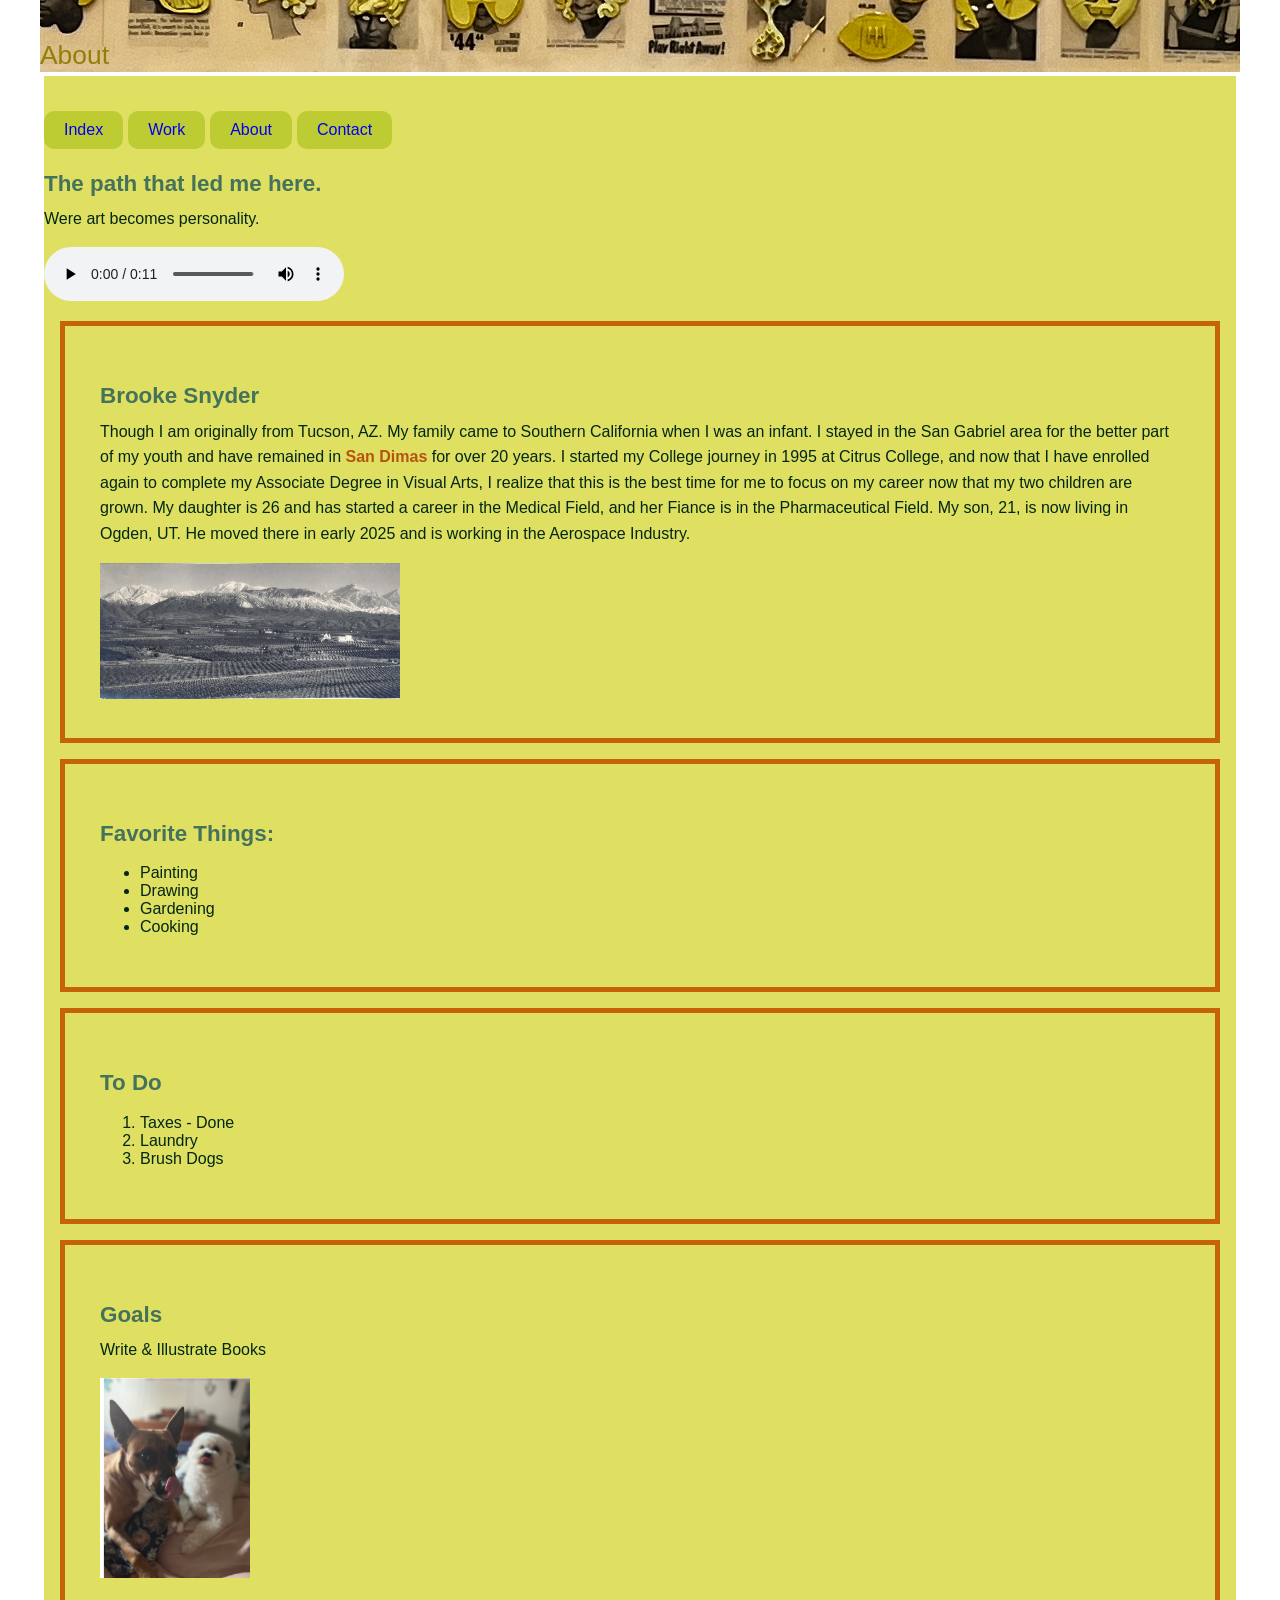
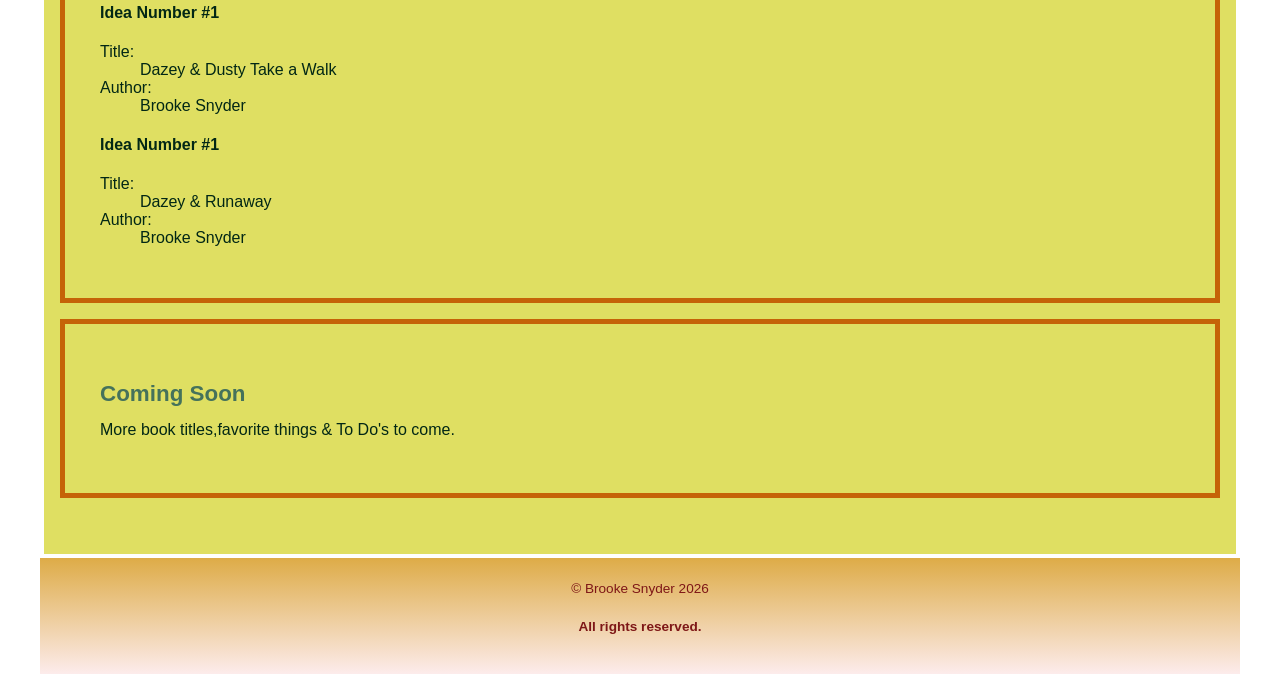
==== about.html @ c8cd3e3d "My first commit" ====
<!doctype html>
<html lang="en">
<head>
<meta charset="utf-8">
<title>About</title>
<link rel="stylesheet" href="CSS/screen.css">
</head>
<body>


<div class="container">

<header>
<h1>About</h1>
</header>

<div class="content-area group section">


<nav class="site-nav">

        <ul class="group">
          
<li><a class="nav-home" href="Index.html">Index</a></li>
<li><a class="nav-work" href="Work.html">Work</a></li>
<li><a class="nav-about" href="About.html">About</a></li>
<li><a class="nav-contact" href="Contact.html">Contact</a></li>
       </ul>
</nav>
 
   <h2>The path that led me here.</h2>
      <p>Were art becomes personality.</p>
  <main>

</section>

<audio controls>
  <source src="Audio/ukulele.mp3" type="audio/mp3">
</audio>


<section>
<!--This is where the main article begins-->
<article>

<h2>Brooke Snyder</h2>
    <p> Though I am originally from Tucson, AZ. My family came to Southern California when I was an infant. I stayed in the San Gabriel area for the better part of my youth and have remained in <span class="brand-color">San Dimas</span> for over 20 years. I started my College journey in 1995 at Citrus College, and now that I have enrolled again to complete my Associate Degree in Visual Arts, I realize that this is the best time for me to focus on my career now that my two children are grown. My daughter is 26 and has started a career in the Medical Field, and her Fiance is in the Pharmaceutical Field. My son, 21, is now living in Ogden, UT. He moved there in early 2025 and is working in the Aerospace Industry.</p>
</article>

<img src="Images/SD-SanGabrielValleycirca1920.svg" alt="Black and white image of San Gabriel Valley circa 1920." width="300" height="150">
</section>
<!--This is where the main article ends-->

<!--This is where "Favorite Things" begins-->
<section>
<h2>Favorite Things:</h2>
<ul>
    <li>Painting</li>
    <li>Drawing</li>
    <li>Gardening</li>
    <li>Cooking</li>
</ul>
</section>
<!--This is where "Favorite Things" ends-->

<!--This is where Things to work on" begins-->
<section>
<h2>To Do</h2>
<ol>
    <li>Taxes - Done</li>
    <li>Laundry</li>
    <li>Brush Dogs</li>
</ol>
</section>
<!--This is where "Things to work on" ends-->

<!--This is where "Goals" begins-->
<section>
<h2>Goals</h2>
<p>Write &amp; Illustrate Books</p>
<img src="Images/DazeyandDustyMlems.jpeg" alt="Dusty and Dazey with their tongues out" width="150" height="300">

<h4>Idea Number #1</h4>
<dl>
 <dt>Title:</dt>
 <dd>Dazey &amp; Dusty Take a Walk</dd>
 <dt>Author:</dt>
 <dd>Brooke Snyder</dd>
</dl>


<h4>Idea Number #1</h4>
<dl>
 <dt>Title:</dt>
 <dd>Dazey &amp; Runaway</dd>
 <dt>Author:</dt>
 <dd>Brooke Snyder</dd>
</dl>

</section>

<!--This is where "Goals" ends-->

<section>
<h2>Coming Soon</h2>
<p>More book titles,favorite things &amp; To Do's to come.</p>
</section>

  </main>
</div>
<footer>
  <p>&copy; Brooke Snyder 2026</p>
  <p class="highlight">All rights reserved.</p>
</footer>


</div>
</body>
</html>
---- CSS/screen.css ----
/* ===== Week 7: Base styles ===== */

header {
  padding-top: 40px;
  color: #3c4615;
  background-image: url(../Images/TheBroadArtWall.JPG);
  background-position: center;
  background-repeat: no-repeat;
}

.image-banner {
  position: relative;
  margin-bottom: 40px;
  overflow: hidden;
}

.image-banner img {
  display: block;
  transition: all 1.9s;
}

.image-banner:hover img {
  transform: scale(1.5);
}

.banner-description {
  margin: 3px;
  position: absolute;
  bottom: 0;
  left: 0;
  color: #fff;
  background-color: rgba(190, 65, 65, 0.65);
  opacity: 0;
  transition-property: all;
  transition-duration: 1s;
  transform: translateY(100%);
}

.image-banner:hover .banner-description {
  opacity: 1;
  transform: translateY(0);
}

@media screen and (max-width: 767px) {
  .box-a {
    margin-bottom: 15px;
  }
}

.feature {
  position: relative;
  display: inline-block;
}


.feature img {
  display: block;
  max-width: 100%;
  height: auto;
}

.badge {
  position: absolute;
  left: 10px;
  bottom: 10px;
  margin: 0;
  padding: 8px 12px;
  background: rgba(196, 35, 35, 0.6);
  color: #fff;
}


.info-box {
  background-color: #869960;
  border: 5px solid #206643;
  padding: 20px 40px 7px 40px;
  margin-bottom: 1em;

}

@media screen and (max-width: 767px) {
  .hide-small {
    display: none;
  }
}

@media screen and (max-width:480px) {
    .hide-small 
    {   display: none;}
}

section {
  border: 5px solid #c56307;
  padding: 35px;
  margin: 16px;
}

/* ===== Week 9: Typography (2 fonts: body + headings) ===== */


/* Custom Fonts */

@font-face {
  font-family: 'DynaPuff';
  font-style: normal;
  font-weight: 400 700;
  font-stretch: 87.5%;
  font-display: swap;
  src: url(https://fonts.gstatic.com/s/dynapuff/v9/z7NKdRvsZDIVHbYPMhZJ3HQ83UaSu4uhyL-zFMLpepw.woff2) format('woff2');
  unicode-range: U+0460-052F, U+1C80-1C8A, U+20B4, U+2DE0-2DFF, U+A640-A69F, U+FE2E-FE2F;
}

.main-area {
  width: 66%;
  max-width: 850px; /* limit line length */
  margin: 0 auto;   /* center the reading column */
  padding: 24px;
}

.sidebar {
	width: 34%;
	float: left;
  background-image: -webkit-gradient(
    linear,
    left top,
    left bottom,
    from(#97112e),
    to(#fff)
  );
  background-image: -webkit-linear-gradient(top, #e5e9dc, #fff);
  background-image: -moz-linear-gradient(top, #e5e9dc, #fff);
  background-image: -ms-linear-gradient(top, #e5e9dc, #fff);
  background-image: -o-linear-gradient(top, #be0f84, #fff);
  background-image: linear-gradient(to bottom, #e5e9dc, #fff);

	padding: 20px 40px;
	box-sizing: border-box;
	font-size: 114%;
}

@media screen and (max-width: 700px) {

    .main-area,
    .sidebar {
        width: auto;
        float: none;
    }

    .main-area {
      padding-right: 0;
    
    }
}
/* Featured card spans taller on larger screens (desktop) */
@media screen and (min-width: 850px) {
  .projects .project.featured {
    grid-row: span 2;
    display: grid;
    align-content: center;
    font-size: 1.05rem;
    align-self: auto;
    
  }
}

/* ===== Week 14: Simple animation ===== */
@keyframes fadeInUp {
  from { opacity: 0; transform: translateY(6px); }
  to   { opacity: 1; transform: translateY(0); }
}


/* ===== Week 14: Respect reduced motion preferences ===== */
@media (prefers-reduced-motion: reduce) {
  * {
    animation: auto,
    transition; 3s
  }
}
/* ===== Week 14: Project card polish ===== */
.projects .project {
  flex: 1 1 200px;
    min-width: none;
  border-radius: 13px;
  box-shadow: 0 2px 13px rgba(3, 35, 56, 0.895);
  transition: transform 1s ease, box-shadow 1s ease;
}

.projects .project:hover {
  transform: translateY(-6px);
  box-shadow: 0 6px 18px rgba(233, 38, 4, 0.705);
}

/* ===== Week 14: Nav interaction feedback ===== */
header nav a {
  transition: background-color 160ms ease;
}

header nav a:hover {
  background-color: rgba(211, 37, 25, 0.753);
}

header nav a:focus {
  outline: 3px solid cornflowerblue;
  outline-offset: 5px;
}

/* ===== Week 14: Submit button polish ===== */
button[type="submit"] {
  border-radius: 13px;
  padding: 12px 14px;
  transition: transform 200s ease;
}

button[type="submit"]:hover {
  transform: translateY(-2px);
  outline: #be0f84;
}

button[type="submit"]:focus {
  outline: 1px solid rgb(192, 34, 113);
  outline-offset: 5px;
}

/* ===== Week 14: Projects Grid (lecture pattern) ===== */
.projects {
  display: flex;
  flex-wrap: wrap;
  grid-template-columns: repeat(auto-fit, minmax(180px, 1fr));
  gap: 30px;
}



/* ===== Week 13: CSS Grid project layout (replaces flexbox) ===== */

.projects {
padding: 20px;
 display: grid;
 gap: 16px;
}


@media (max-width: 900px) {
 .projects {
   grid-template-columns: repeat(2, 1fr);
 }
}


@media (max-width: 600px) {
 .projects {
   grid-template-columns: 1fr;
 }
}

/* ===== Week 13: Grid responsive behavior ===== */
@media (max-width: 900px) {
 .projects { grid-template-columns: repeat(2, 1fr); }
}

@media (max-width: 600px) {
 .projects { grid-template-columns: 1fr; }
}



/* ===== Week 12: Responsive breakpoints ===== */

/* Medium screens (900px and below): slightly tighter spacing */
@media (max-width: 900px) {
 section { padding: 15px; }
 header nav a { padding: 15px 16px; }
}

/* Small screens (600px and below): stack nav + simplify grid */
@media (max-width: 600px) {
 header nav li {
   float: none;
 }


 header nav a {
   display: block;
   border-right: none;
 }


 .projects {
   grid-template-columns: 1fr;
 }


 .projects .project {
   min-width: 0;
 }
}



.brand-color {
color: #b65311;
font-weight: bold;
}

/* HEADINGS font + fallbacks, make sure you switch your heading fonts with your own selection, fallbacks can stay as-is */
body {
color: #022715;
font-family: Verdana, Geneva, Tahoma, sans-serif;
margin: 0;
padding: 0;
}



h1, h2, h3 {
  font-family: "DynaPuff", Arial, Helvetica, sans-serif;
  color: #45725b;
}

h1 {
  color: #927e09;
  font-size: 2rem;
  line-height: 1.2;
  margin: 0 0 0.5rem 0;
  
}

h2 {
  font-size: 1.4rem;
  line-height: 1.3;
  margin: 1.25rem 0 0.5rem 0;
}

p {

  margin: 0 0 1rem 0;
  line-height: 1.6;
}

/* Navigation typography */






.highlight { font-weight: bold; }



img {
	max-width: 100%;
	height: auto;
}

.container {
	max-width: auto;
	margin: 0 auto;
	padding-left: 40px;
	padding-right: 40px;
	box-sizing: border-box;

 
}

@media screen and (max-width:480px){

  .container {
  padding-left: 20px;
  padding-right: 20px;

}

}

.content-area {
  padding-bottom: 40px;
  padding-top: 15px;
  background-color: #dfdf62;
  margin: 4px;
}







.box-b:hover {
	transform: rotate(360deg);
}





@media screen and (max-width:480px) {
  .content-area {
    padding-top: 20px;
  }
  
}


header h1 {
	margin: 0;
	font-weight: normal;
	font-size: 165%;
}

header p {
	margin: 0;
}

@media screen and (max-width: 700px){
  
  .site-nav li {
    width: 33.332%;
    margin: none;
  }

  .site-nav a {
    padding: 15px 0;
    margin-right: 5px;
    margin-bottom: 5px;
  }
}

/* Site Navigation */

.site-nav {
  max-width: auto;
	margin-top: 20px;
	text-align: center;
  color: #e2a113;
}

.site-nav ul {
	margin: 0;
	padding: 0;

}

.site-nav li {
	list-style: none;
	float: left;
	margin-right: 5px;
}

.site-nav a {
	display: block;
  border-radius: 10px;
  background-color: #bdcc32;
	text-decoration: none;
  padding: 10px 20px;
  transition-property: all;
	transition-duration: 2s;
	
}

.site-nav li:hover > a,
.site-nav a:hover {
	background-color: #5c3b51;
 
}

.box-a {
  background-color: rgb(61, 61, 25)
  padding: 20px 20px 0 20px;
  border: 2px solid #d3dee7;
  margin-bottom: 30px;
  box-shadow: 5px 5px 5px rgba(165, 238, 47, 0.534);
  border-radius: 12px;
}

@media screen and (max-width: 767px) {
	.box-a {
		margin-bottom: 15px;
	}
}

.box-b {
  color: #869960;
	text-align: center;
	width: 200px;
	height: 200px;
	line-height: 200px;
  margin-top: 40px;
	margin-bottom: 40px;
	border-radius: 50%;
  background-color: #6b1414;
	transition: all 2s ease-out;
}

.box-b:hover {
	transform: rotate(360deg);
}

/* Sub Menu */
.site-nav li ul {
	position: absolute;
	left: -9999px;
	background-color: #e5e9dc;
	box-shadow: 7px 7px 7px -7px rgba(0, 0, 0, .6);
	z-index: 9999;
}

.site-nav li:hover ul {
	left: auto;
}

.site-nav li li {
	float: none;
	margin-right: 0;
}

.site-nav li li a:hover {
	background-color: #869960;
	color: #FFF;
}

/* End Site Navigation */


/* ===== Week 11: Full-width hero background (image + overlay gradient) ===== */
.hero {
  margin-left: calc(50% - 50vw);
  margin-right: calc(50% - 50vw);
  padding: 64px 16x;
  background-image:
    linear-gradient(rgba(145, 199, 144, 0.788), rgba(224, 175, 14, 0.55)),
    url("../Images/GlenIvyRockGarden.JPG");
  background-size: cover;
  background-position: center;
  color: #bd4141;
  border: none;
 
}

.hero-inner {
  display: grid;
  grid-template-columns: minmax(auto, 900px);
  justify-content: center;
  padding: 20px;
  line-height: 1.7;
  animation: fadeInUp 800ms ease-out;
}



.hero h2 { 
  color: #6b1414;
  margin-top: 0; }



@media screen and (max-width: 700px){

      .main-area,
      .sidebar{
        width: auto;
        float: none;
}
}
      .main-area {
        padding-right: 0;
      }


footer {
 text-align: center;
 font-size: 85%;
 color: #7e1717;
 padding: 20px;
 background: linear-gradient(180deg, rgba(212, 147, 17, 0.774), rgba(223, 10, 10, 0.08));
}


.group:before,
.group:after {
	content: "";
	display: table;
}

.group:after {
	clear: both;
}

.group {
	zoom: 1;
}


.fix {
	clear: both;
}



/* Grid */
.row {
  margin-right: -20px;
}

.col {
  width: 100%;
  float: left;
  padding-right: 20px;
  box-sizing: border-box;
}

.col-xs-11 {
  width: 91.662%;
}
.col-xs-10 {
  width: 83.332%;
}
.col-xs-9 {
  width: 75%;
}
.col-xs-8 {
  width: 66.662%;
}
.col-xs-7 {
  width: 58.331%;
}
.col-xs-6 {
  width: 50%;
}
.col-xs-5 {
  width: 41.662%;
}
.col-xs-4 {
  width: 33.332%;
}
.col-xs-3 {
  width: 25%;
}
.col-xs-2 {
  width: 16.662%;
}
.col-xs-1 {
  width: 8.332%;
}

@media screen and (min-width: 768px) {
  .row {
    margin-right: -40px;
  }

  .col {
    padding-right: 40px;
  }

  .col-sm-11 {
    width: 91.662%;
  }
  .col-sm-10 {
    width: 83.332%;
  }
  .col-sm-9 {
    width: 75%;
  }
  .col-sm-8 {
    width: 66.662%;
  }
  .col-sm-7 {
    width: 58.331%;
  }
  .col-sm-6 {
    width: 50%;
  }
  .col-sm-5 {
    width: 41.662%;
  }
  .col-sm-4 {
    width: 33.332%;
  }
  .col-sm-3 {
    width: 25%;
  }
  .col-sm-2 {
    width: 16.662%;
  }
  .col-sm-1 {
    width: 8.332%;
  }
}

@media screen and (min-width: 1024px) {
  .col-md-11 {
    width: 91.662%;
  }
  .col-md-10 {
    width: 83.332%;
  }
  .col-md-9 {
    width: 75%;
  }
  .col-md-8 {
    width: 66.662%;
  }
  .col-md-7 {
    width: 58.331%;
  }
  .col-md-6 {
    width: 50%;
  }
  .col-md-5 {
    width: 41.662%;
  }
  .col-md-4 {
    width: 33.332%;
  }
  .col-md-3 {
    width: 25%;
  }
  .col-md-2 {
    width: 16.662%;
  }
  .col-md-1 {
    width: 8.332%;
  }
}

@media screen and (min-width: 1280px) {
  .col-lg-11 {
    width: 91.662%;
  }
  .col-lg-10 {
    width: 83.332%;
  }
  .col-lg-9 {
    width: 75%;
  }
  .col-lg-8 {
    width: 66.662%;
  }
  .col-lg-7 {
    width: 58.331%;
  }
  .col-lg-6 {
    width: 50%;
  }
  .col-lg-5 {
    width: 41.662%;
  }
  .col-lg-4 {
    width: 33.332%;
  }
  .col-lg-3 {
    width: 25%;
  }
  .col-lg-2 {
    width: 16.662%;
  }
  .col-lg-1 {
    width: 8.332%;
  }
}

@media screen and (max-width: 1023px) {
  .push-down-sm {
    margin-bottom: 30px;
  }
}

@media screen and (max-width: 767px) {
  .push-down-sm {
    margin-bottom: 15px;
  }
}
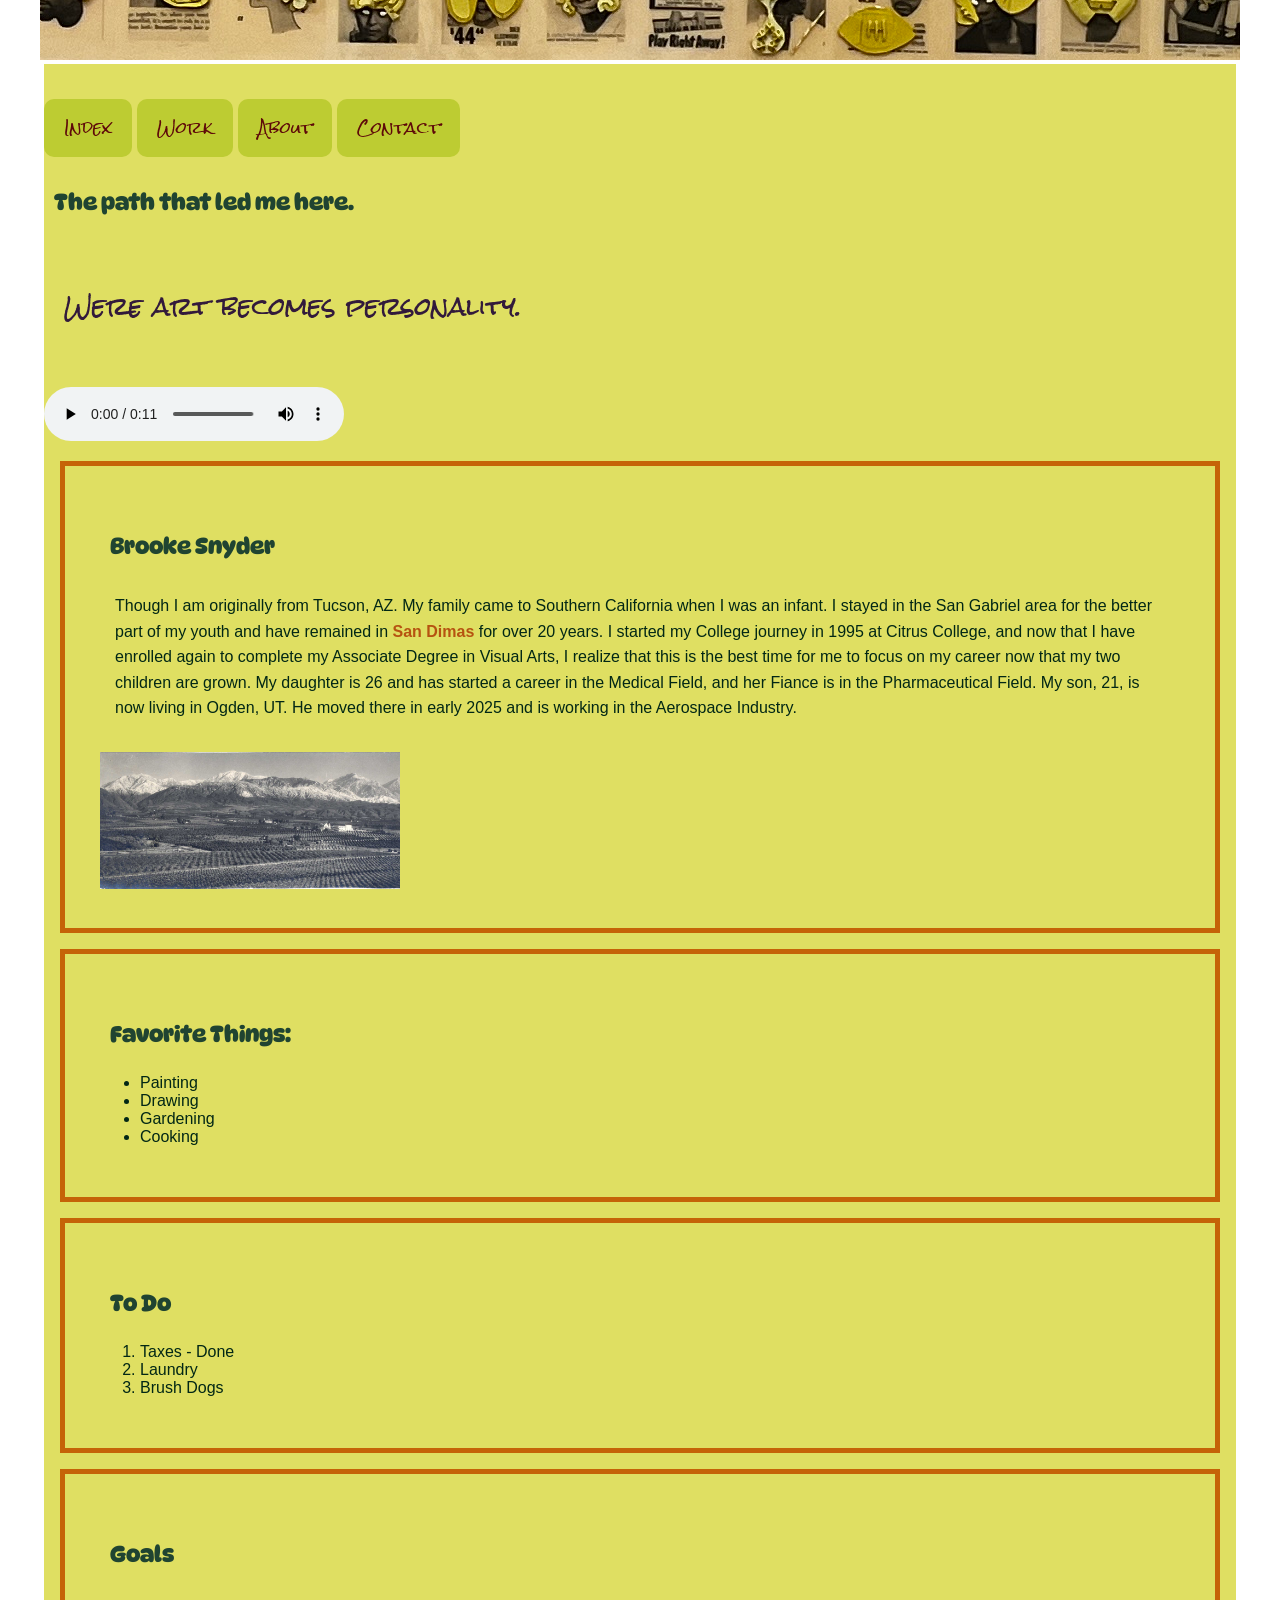
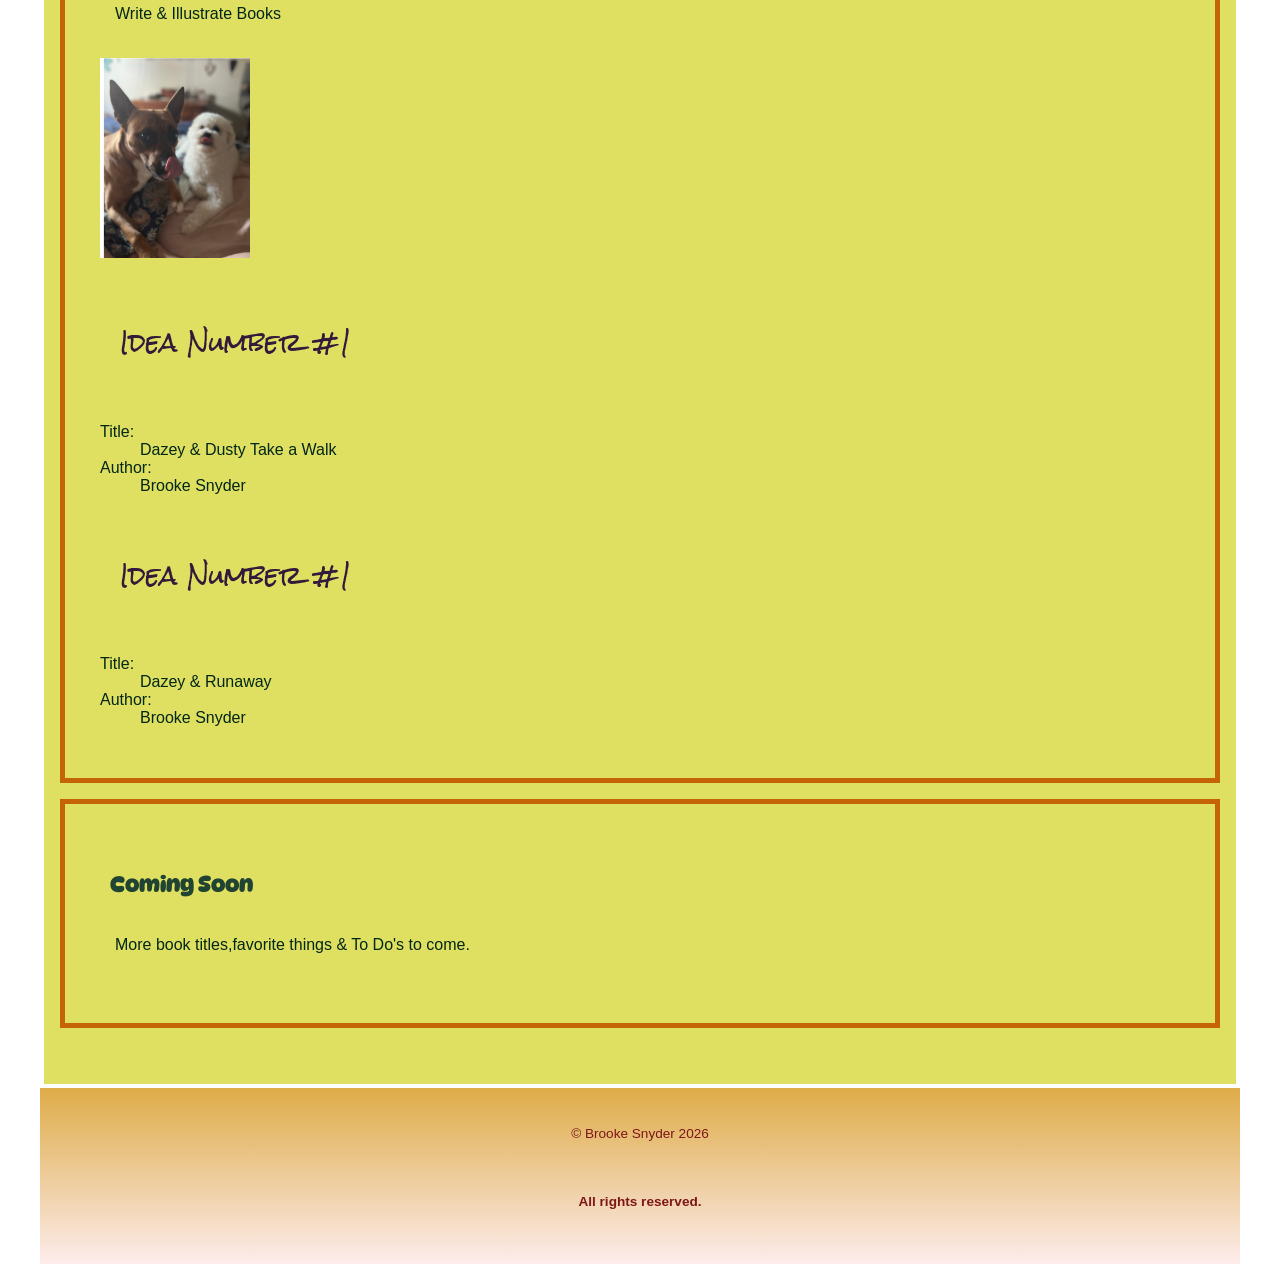
==== commit 4b6f1bdf: "My eighth comming" ====
--- a/about.html
+++ b/about.html
@@ -2,7 +2,10 @@
 <html lang="en">
 <head>
 <meta charset="utf-8">
-<title>About</title>
+<title>about</title>
+<link rel="preconnect" href="https://fonts.googleapis.com">
+<link rel="preconnect" href="https://fonts.gstatic.com" crossorigin>
+<link href="https://fonts.googleapis.com/css2?family=DynaPuff:wdth,wght@75..100,400..700&family=Rock+Salt&display=swap" rel="stylesheet">
 <link rel="stylesheet" href="CSS/screen.css">
 </head>
 <body>
@@ -11,7 +14,7 @@
 <div class="container">
 
 <header>
-<h1>About</h1>
+<h1></h1>
 </header>
 
 <div class="content-area group section">
@@ -21,18 +24,17 @@
 
         <ul class="group">
           
-<li><a class="nav-home" href="Index.html">Index</a></li>
-<li><a class="nav-work" href="Work.html">Work</a></li>
-<li><a class="nav-about" href="About.html">About</a></li>
-<li><a class="nav-contact" href="Contact.html">Contact</a></li>
+<li><a class="nav-index" href="index.html">Index</a></li>
+<li><a class="nav-work" href="work.html">Work</a></li>
+<li><a class="nav-about" href="about.html">About</a></li>
+<li><a class="nav-contact" href="contact.html">Contact</a></li>
        </ul>
 </nav>
  
    <h2>The path that led me here.</h2>
-      <p>Were art becomes personality.</p>
+      <h4>Were art becomes personality.</h4>
   <main>
 
-</section>
 
 <audio controls>
   <source src="Audio/ukulele.mp3" type="audio/mp3">
@@ -47,7 +49,7 @@
     <p> Though I am originally from Tucson, AZ. My family came to Southern California when I was an infant. I stayed in the San Gabriel area for the better part of my youth and have remained in <span class="brand-color">San Dimas</span> for over 20 years. I started my College journey in 1995 at Citrus College, and now that I have enrolled again to complete my Associate Degree in Visual Arts, I realize that this is the best time for me to focus on my career now that my two children are grown. My daughter is 26 and has started a career in the Medical Field, and her Fiance is in the Pharmaceutical Field. My son, 21, is now living in Ogden, UT. He moved there in early 2025 and is working in the Aerospace Industry.</p>
 </article>
 
-<img src="Images/SD-SanGabrielValleycirca1920.svg" alt="Black and white image of San Gabriel Valley circa 1920." width="300" height="150">
+<img src="Images/SD-SanGabrielValleycirca1920.svg" alt=Black and white image of San Gabriel Valley circa 1920. width="300" height="150">
 </section>
 <!--This is where the main article ends-->
 
@@ -78,7 +80,7 @@
 <section>
 <h2>Goals</h2>
 <p>Write &amp; Illustrate Books</p>
-<img src="Images/DazeyandDustyMlems.jpeg" alt="Dusty and Dazey with their tongues out" width="150" height="300">
+<img src="Images/DazeyandDustyMlems.jpeg" alt=Dusty and Dazey with their tongues out width="150" height="300">
 
 <h4>Idea Number #1</h4>
 <dl>
--- a/CSS/screen.css
+++ b/CSS/screen.css
@@ -1,7 +1,7 @@
 /* ===== Week 7: Base styles ===== */
 
 header {
-  padding-top: 40px;
+  padding-top: 60px;
   color: #3c4615;
   background-image: url(../Images/TheBroadArtWall.JPG);
   background-position: center;
@@ -172,12 +172,26 @@
 
 /* ===== Week 14: Respect reduced motion preferences ===== */
 @media (prefers-reduced-motion: reduce) {
-  * {
-    animation: auto,
-    transition; 3s
-  }
-}
+*,
+*::before,
+*::after {
+animation: none !important;
+transition: none !important;
+scroll-behavior: auto !important;
+}
+}
+
 /* ===== Week 14: Project card polish ===== */
+
+.projects .project img {
+width: 100%;
+height: auto;
+display: block;
+border-radius: 8px;
+margin-bottom: 12px;
+}
+
+
 .projects .project {
   flex: 1 1 200px;
     min-width: none;
@@ -209,7 +223,7 @@
 button[type="submit"] {
   border-radius: 13px;
   padding: 12px 14px;
-  transition: transform 200s ease;
+  transition: transform 200ms ease;
 }
 
 button[type="submit"]:hover {
@@ -223,36 +237,30 @@
 }
 
 /* ===== Week 14: Projects Grid (lecture pattern) ===== */
+
 .projects {
-  display: flex;
-  flex-wrap: wrap;
-  grid-template-columns: repeat(auto-fit, minmax(180px, 1fr));
-  gap: 30px;
-}
-
-
-
-/* ===== Week 13: CSS Grid project layout (replaces flexbox) ===== */
-
+display: grid;
+grid-template-columns: repeat(3, 1fr);
+gap: 16px;
+padding: 20px;
+}
+
+
+@media (max-width: 900px) {
 .projects {
-padding: 20px;
- display: grid;
- gap: 16px;
-}
-
-
-@media (max-width: 900px) {
- .projects {
-   grid-template-columns: repeat(2, 1fr);
- }
+grid-template-columns: repeat(2, 1fr);
+}
 }
 
 
 @media (max-width: 600px) {
- .projects {
-   grid-template-columns: 1fr;
- }
-}
+.projects {
+grid-template-columns: 1fr;
+}
+}
+
+
+
 
 /* ===== Week 13: Grid responsive behavior ===== */
 @media (max-width: 900px) {
@@ -311,11 +319,16 @@
 padding: 0;
 }
 
+.rock-salt-regular {
+  font-family: "Rock Salt", cursive;
+  font-weight: 400;
+  font-style: normal;
+}
 
 
 h1, h2, h3 {
   font-family: "DynaPuff", Arial, Helvetica, sans-serif;
-  color: #45725b;
+  color: #204431;
 }
 
 h1 {
@@ -330,12 +343,24 @@
   font-size: 1.4rem;
   line-height: 1.3;
   margin: 1.25rem 0 0.5rem 0;
-}
-
+  padding: 10px;
+}
+
+
+h4 {
+  padding: 20px;
+  font-size: x-large;
+  font-family: "Rock Salt", cursive;
+  font-weight: 400;
+  font-style: normal;
+  color: #321a3b;
+}
 p {
-
+  padding: 15px;
   margin: 0 0 1rem 0;
   line-height: 1.6;
+  font: ;
+  
 }
 
 /* Navigation typography */
@@ -411,6 +436,7 @@
 
 header p {
 	margin: 0;
+  font-family: 'Franklin Gothic Medium', 'Arial Narrow', Arial, sans-serif;
 }
 
 @media screen and (max-width: 700px){
@@ -456,6 +482,10 @@
   padding: 10px 20px;
   transition-property: all;
 	transition-duration: 2s;
+   font-family: "Rock Salt", cursive;
+  font-weight: 400;
+  font-style: normal;
+  color: #5e0909;
 	
 }
 
